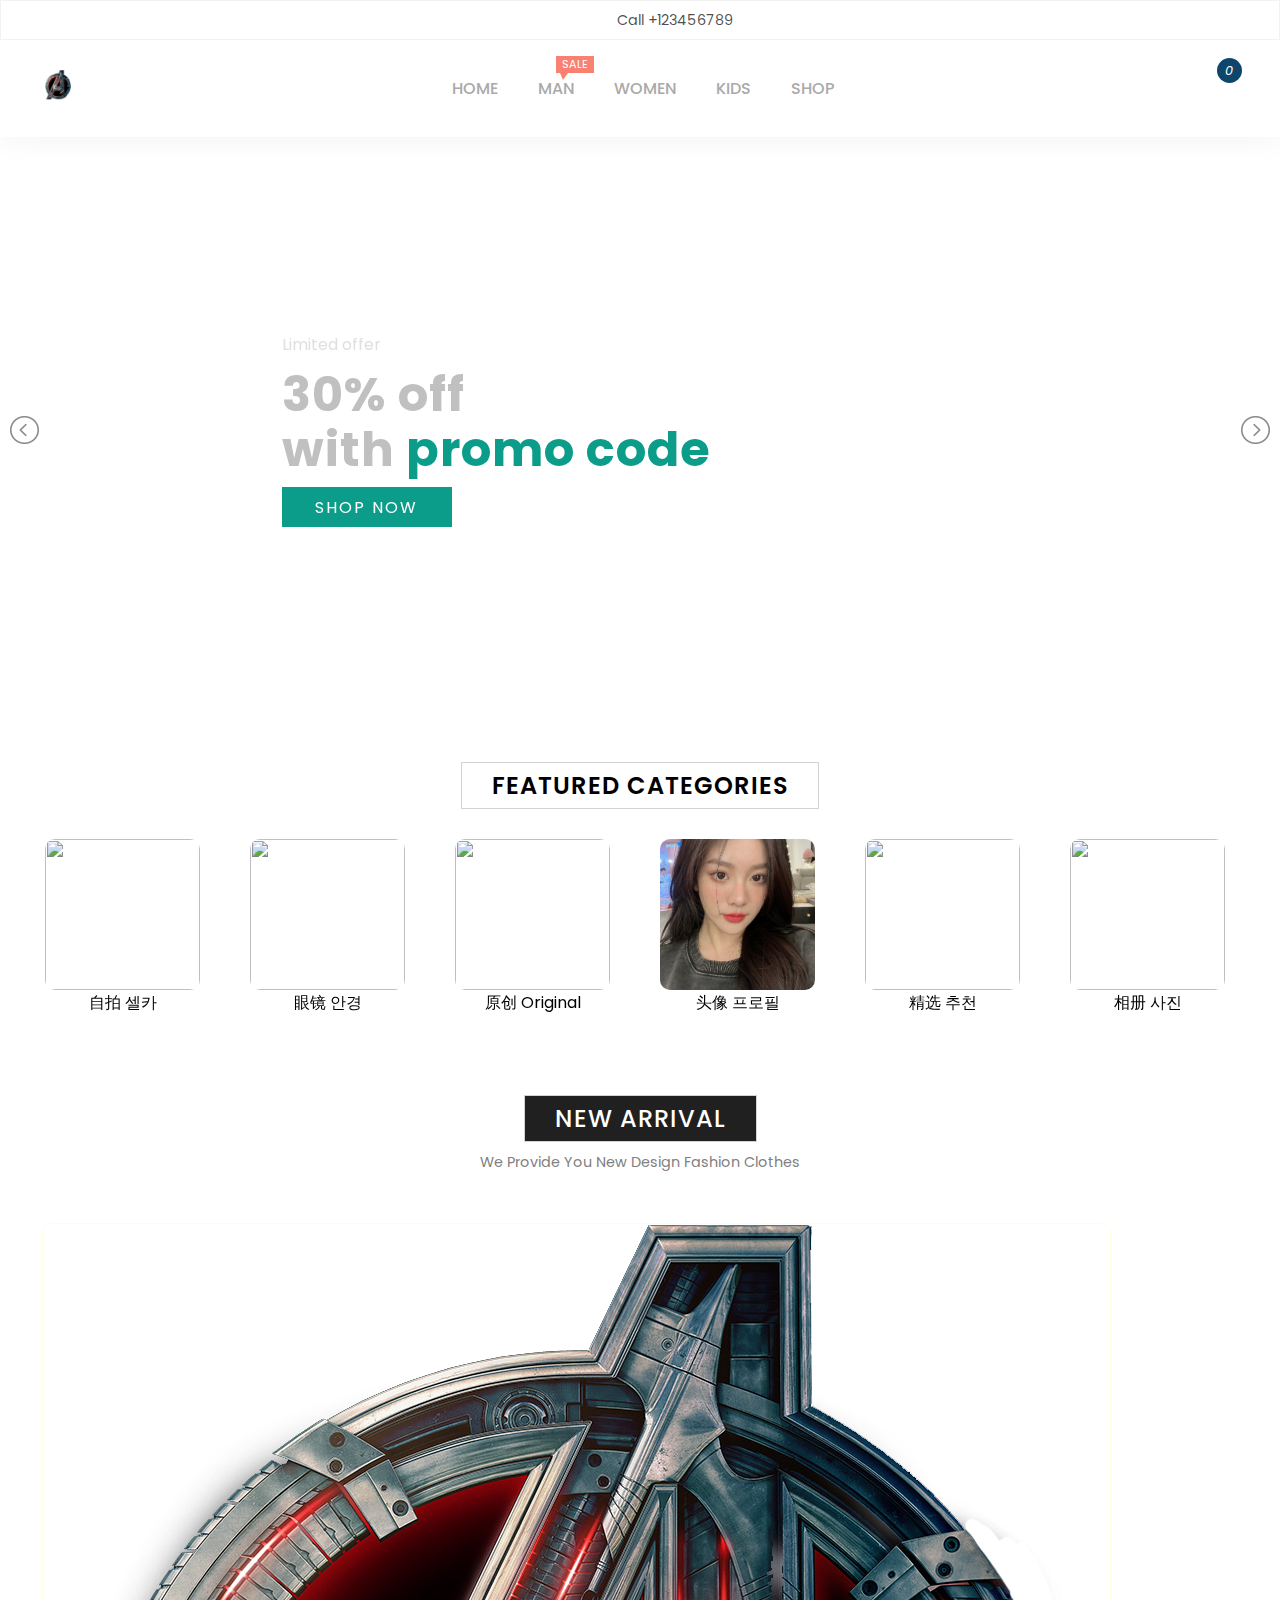
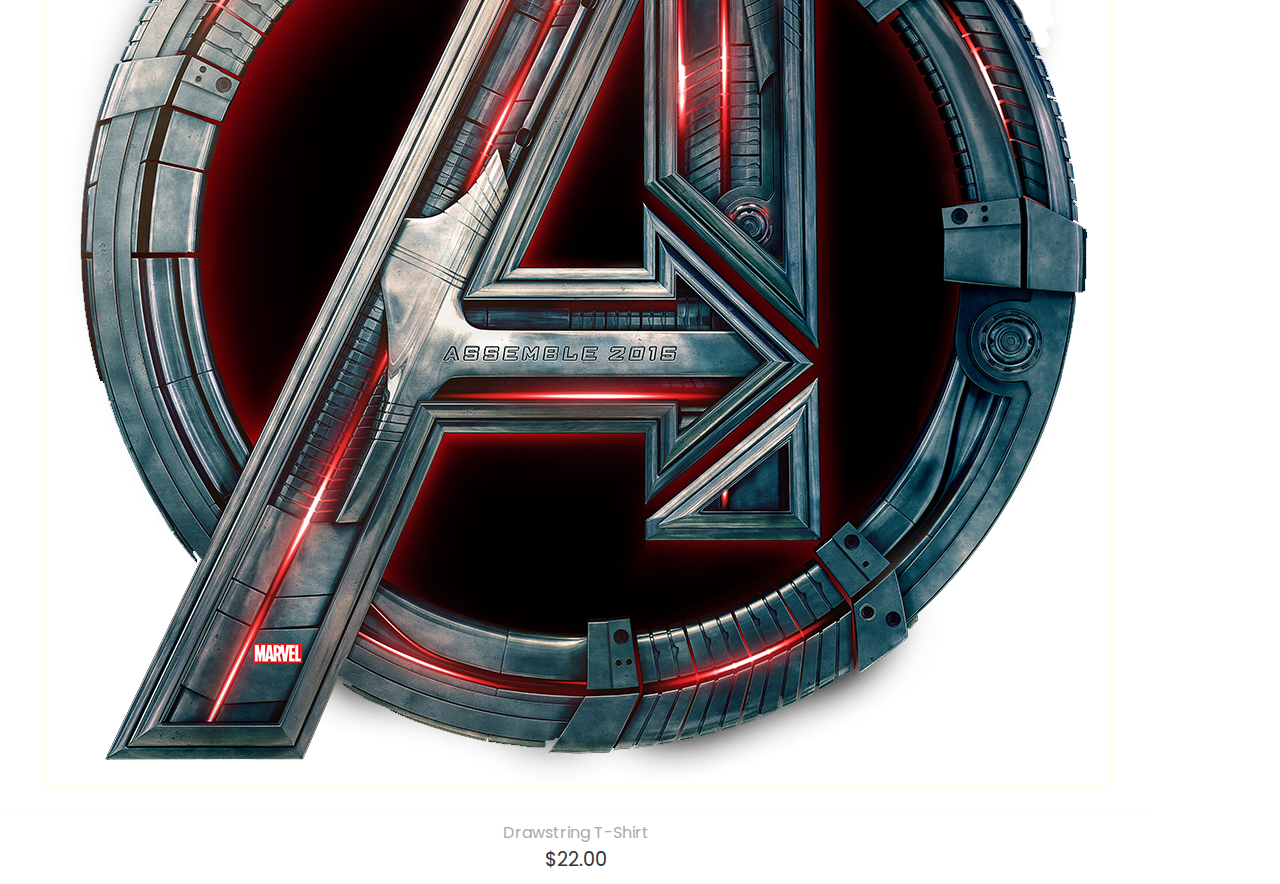
==== index.html @ 88d957ee "이름변경" ====
<!DOCTYPE html>
<html lang="en">

<head>
    <meta charset="UTF-8">
    <meta http-equiv="X-UA-Compatible" content="IE=edge">
    <meta name="viewport" content="width=device-width, initial-scale=1.0">
    <script type="text/javascript" src="https://code.jquery.com/jquery-3.5.1.js"></script>

    <title>Shopping Website</title>
    <!-- stylesheet -->
    <!-- <link rel="stylesheet" type="type/css" href="style2.css"> -->
    <link rel="stylesheet" href="style.css">
    <!-- light-slider-css -->
    <link rel="stylesheet" href="lightslider.css">
    <!-- jQuery -->
    <script src="Jquery.js"></script>
    <!-- light-slider-css -->
    <script src="lightslider.js"></script>
    <!-- fav-icon -->
    <link rel="shortcut icon" href="images/witch.png" />
    <!-- using-Font-Awesome-For_Icons -->
    <script src="https://kit.fontawesome.com/62cf104d13.js" crossorigin="anonymous"></script>
</head>


<body>
    <!-- navigation -->
    <nav>
        <!-- social-link-and-phone-number -->
        <div class="social-call">
            <!-- social-link -->
            <div class="social">
                <a href="#"><i class="fab fa-facebook-f"></i></a>
                <a href="#"><i class="fab fa-twitter"></i></a>
                <a href="#"><i class="fab fa-youtube"></i></a>
                <a href="#"><i class="fab fa-instagram"></i></a>
            </div>
            <!-- phone-number -->
            <div class="phone">
                <span>Call +123456789</span>
            </div>
        </div>
        <!-- menu-bar-------------------------------- -->
        <div class="navigation">
            <!-- logo -->
            <a href="#" class="logo">
                <img src="images/logo.png">
            </a>
            <!-- menu -->
            <ul class="menu">
                <li><a href="#">Home</a></li>

                <li><a href="#">Man</a>
                    <!-- sale-lable -->
                    <span class="sale-label">Sale</span>
                </li>

                <li><a href="#">Women</a></li>
                <li><a href="#">Kids</a></li>
                <li><a href="#">Shop</a></li>
            </ul>
            <!-- right-menu -->
            <div class="right-menu">
                <!-- search -->
                <a href="#" class="search">
                    <i class="fas fa-search"></i>
                </a>
                <!-- user -->
                <a href="#" class="user">
                    <i class="fas fa-user"></i>
                </a>

                <!-- cart-icon -->
                <a href="#">
                    <i class="fas fa-shopping-cart">
                        <!-- number-of-product-in-cart -->
                        <span class="num-cart-product">0</span>
                    </i>
                </a>

            </div>

        </div>
    </nav>
    <!-- search-bar------------------------- -->
    <div class="search-bar">
        <!-- search-input----- -->
        <div class="search-input">
            <input type="text" placeholder="Search for Product">
            <!-- cancel-btn -->
            <a href="#" class="search-cancel">
                <i class="fas fa-times"></i>
            </a>
        </div>
    </div>

    <!-- login-and-sign-up-form------------------- -->
    <div class="form">
        <!-- login-------------- -->
        <div class="login-form">
            <!-- cancel-btn -->
            <a href="#" class="form-cancel">
                <i class="fas fa-times"></i>
            </a>
            <!-- heading -->
            <strong>Log In</strong>
            <!-- inputs -->
            <form>
                <input type="email" placeholder="Example@gmail.com" name="email" required>
                <input type="password" placeholder="Password" name="password" required>
                <!-- submit-btn -->
                <input type="submit" value="Log In">
            </form>
            <!-- forget-and-sign-up-btn -->
            <div class="form-btns">
                <a href="#" class="forget">Forget Your Password?</a>
                <a href="#" class="sign-up-btn">Create Account</a>
            </div>
        </div>

        <!-- sign-up------------- -->
        <div class="sign-up-form">
            <!-- cancel-btn -->
            <a href="#" class="form-cancel">
                <i class="fas fa-times"></i>
            </a>

            <!-- heading -->
            <strong>Sign Up</strong>
            <!-- inputs -->
            <form>
                <input type="text" placeholder="Full Name" name="fullname">
                <input type="email" placeholder="Example@gmail.com" name="email">
                <input type="password" placeholder="Password" name="password">
                <!-- submit-btn -->
                <input type="submit" value="Sign up">
            </form>
            <!-- forget-and-sign-up-btn -->
            <div class="form-btns">
                <a href="#" class="already-account">Already Have Account?</a>
            </div>
        </div>
    </div>

    <!-- Full-slider---------------------------------- -->

    <ul id="adaptive" class="cs-hidden">
        <!-- box-1 -->
        <li class="item-a">
            <!-- box------------------ -->
            <div class="full-slider-box f-slide-1">
                <!-- slider-text-countainer -->
                <div class="slider-text-countainer">
                    <div class="f-slide-text">
                        <span>Limited offer</span>
                        <strong>30% off <br>with <font> promo code</font></strong>
                        <!-- <strong>이미지 크기조정 중</strong> -->
                        <a href="#" class="f-slider-btn">Shop Now</a>
                    </div>
                </div>
            </div>
        </li>

        <!-- box-2 -->
        <li class="item-a">
            <!-- box------------------ -->
            <div class="full-slider-box f-slide-2">
                <!-- slider-text-countainer -->
                <div class="slider-text-countainer">
                    <div class="f-slide-text">
                        <span>Limited offer</span>
                        <strong>30% off <br>with <font> promo code</font></strong>
                        <!-- <strong>이미지 크기조정 중</strong> -->
                        <a href="#" class="f-slider-btn">Shop Now</a>
                    </div>
                </div>
            </div>
        </li>

        <!-- box-3 -->
        <li class="item-a">
            <!-- box------------------ -->
            <div class="full-slider-box f-slide-3">
                <!-- slider-text-countainer -->
                <div class="slider-text-countainer">
                    <div class="f-slide-text">
                        <span>Limited offer</span>
                        <strong>30% off <br>with <font> promo code</font></strong>
                        <!-- <strong>이미지 크기조정 중</strong> -->
                        <a href="#" class="f-slider-btn">Shop Now</a>
                    </div>
                </div>
            </div>
        </li>

    </ul>

    <!-- Featured-Categories << 추천 카테고리 >>------------------------ -->
    <div class="feature-heading">
        <h2>Featured Categories</h2>
    </div>

    <ul id="autoWidth" class="cs-hidden">
        <!-- 1------------------ -->
        <li class="item-a">
            <!-- feature-box -->
            <div class="feature-box">
                <a href="#">
                    <img src="images/card01.png">
                </a>
            </div>
            <!-- text---------------- -->
            <span>自拍 셀카</span>
        </li>
        <!-- 2------------------ -->
        <li class="item-a">
            <!-- feature-box -->
            <div class="feature-box">
                <a href="#">
                    <img src="images/card02.png">
                </a>
            </div>
            <!-- text---------------- -->
            <span>眼镜 안경</span>
        </li>
        <!-- 1------------------ -->
        <li class="item-a">
            <!-- feature-box -->
            <div class="feature-box">
                <a href="#">
                    <img src="images/card03.png">
                </a>
            </div>
            <!-- text---------------- -->
            <span>原创 Original</span>
        </li>
        <!-- 1------------------ -->
        <li class="item-a">
            <!-- feature-box -->
            <div class="feature-box">
                <a href="#">
                    <img src="images/card04.png">
                </a>
            </div>
            <!-- text---------------- -->
            <span>头像 프로필</span>
        </li>
        <!-- 1------------------ -->
        <li class="item-a">
            <!-- feature-box -->
            <div class="feature-box">
                <a href="#">
                    <img src="./images/card05.png">
                </a>
            </div>
            <!-- text---------------- -->
            <span>精选 추천</span>
        </li>
        <!-- 1------------------ -->
        <li class="item-a">
            <!-- feature-box -->
            <div class="feature-box">
                <a href="#">
                    <img src="images/card06.png">
                </a>
            </div>
            <!-- text---------------- -->
            <span>相册 사진</span>
        </li>
    </ul>

    <!-- new-arrival--------------- -->
    <section class="new-arrival">
        <!-- heading -->
        <div class="arrival-heading">
            <strong>New Arrival</strong>
            <p>We Provide You New Design Fashion Clothes</p>
        </div>
        <!-- product-container -->
        <div class="product-container">
            <!-- product-box -->
            <div class="product-box">
                <img src="./images/logo.png">
            </div>
            <!-- details -->
            <div class="product-details">
                <a href="#" class="p-name">Drawstring T-Shirt</a>
                <span class="p-price">$22.00</span>
            </div>
        </div>

 
    </section>






    <!-- script -->
    <script type="text/javascript">
        /* For Search bar------------------------ */
        $(document).on('click', '.search', function () {
            $('.search-bar').addClass('search-bar-active')
        });
        $(document).on('click', '.search-cancel', function () {
            $('.search-bar').removeClass('search-bar-active')
        });

        /* login-sign-up-form */
        $(document).on('click', '.user,.already-account', function () {
            $('.form').addClass('login-active').removeClass('sign-up-active')
        });

        $(document).on('click', '.sign-up-btn', function () {
            $('.form').addClass('sign-up-active').removeClass('login-active')
        });

        $(document).on('click', '.form-cancel', function () {
            $('.form').removeClass('login-active').removeClass('sign-up-active')
        });

        /* full-slider-script */
        $(document).ready(function () {
            $('#adaptive').lightSlider({
                adaptiveHeight: true,
                auto: true,
                item: 1,
                slideMargin: 0,
                loop: true
            });
        });

        /* ----Feature-slider------- */
        $(document).ready(function () {
            $('#autoWidth').lightSlider({
                autoWidth: true,
                loop: true,
                onSliderLoad: function () {
                    $('#autoWidth').removeClass('cS-hidden');
                }
            });
        });


    </script>

</body>

</html>
---- style2.css ----
@import url('https://fonts.googleapis.com/css2?family=Poppins:ital,wght@0,100;0,200;0,300;0,400;0,500;0,600;0,700;0,800;0,900;1,100;1,200;1,300;1,400;1,500;1,600;1,700;1,800;1,900&display=swap');
body{
    margin: 0px;
    padding: 0px;
    font-family: poppins;
    background-color: white;
}

*{
    box-sizing: border-box;

}
ul{
    list-style: none;
}
a{
    text-decoration: none;
}
nav{
    width: 100%;
    box-shadow: 2px 2px 30px rgba(0, 0, 0, 0.05);
    z-index: 100;
}
.social-call{
    height: 40px;
    border: 1px solid rgba(0, 0, 0, 0.05);
    display: flex;
    justify-content: center;
    text-align: center;
    align-items: center;
}
.social a{
    margin: 0px 5px;
    color: rgba(0, 0, 0, 0.7);
    font-size: 0.9rem;
}
.phone{
    color: rgba(0, 0, 0, 0.7);
    margin-left: 30px;
    font-size: 0.9rem;
}
.social a:hover{
    color: aquamarine;
    transition: all ease 0.3s;
}
.navigation{
    display: flex;
    justify-content: space-between;
    align-items: center;
    padding: 0px 45px;
}
.logo img{
    height: 30px;
}
.menu{
    display: flex;
}
.menu li{
    position: relative;
    margin: 20px;
    display: flex;
    text-transform: uppercase;
    font-weight: 500;
}
.menu li a{
    color: darkgray;
}
.right-menu a{
    margin: 0px 10px;
    font-size: 1.2rem;
    color: rgba(0, 0, 0, 0.7);
}
.menu a:hover
.right-menu a:hover,
.search-cancel:hover,
.form-cancel:hover{
    color: aquamarine;
    transition: all ease 0.3s;              

}
.sale-label{
    width: 38px;
    height: 17px;
    background-color: salmon;
    color: white;
    font-weight: 400;
    display: flex;
    justify-content: center;
    align-items: center;
    font-size: 0.7rem;
    text-transform: uppercase;
    position: absolute;
    top: -20px;
    right: -20px;
}
.sale-label:after{
    content: '';
    width: 0px;
    height: 0px;
    border-bottom: 5px solid transparent;
    border-left: 3px solid transparent;
    border-top: 7px solid salmon;
    border-right: 5px solid transparent;
    position: absolute;
    left: 10%;
    top: 100%;
}
.fa-shopping-cart{
    position: relative;
}
.num-cart-product{
    position: absolute;
    top: -17px;
    right: -17px;
    width: 25px;
    height: 25px;
    font-size: 0.8rem;
    border-radius: 100%;
    background-color: rgb(14, 70, 107);
    color: white;
    display: flex;
    justify-content: center;
    align-items: center;
    font-weight: 400;
}
.search-bar{
    width: 100%;
    height: 300px;
    background-color: white;
    position: fixed;
    left: 0px;
    bottom: 0px;
    display: flex;
    justify-content: center;
    box-shadow: 2px -5px 30px rgba(0, 0, 0, 0.1);
    z-index: 101;
    animation: search 0.3s;
}
.search-input{
    width: 90%;
    border-bottom: 2px solid rgb(95, 95, 95);
    display: flex;
    justify-content: center;
    align-items: center;
    height: 100px;
    margin-top: 20px;
}
.search-bar input{
    width: 100%;
    padding: 30px;
    border: none;
    outline: none;
    font-size: 2rem;
    margin: 20px;
    padding: 0px 20px;
}
.search-cancel{
    color: darkgray;
    font-size: 2rem;
    padding-right: 40px;
}
.search-bar{
    display: none;
}
.search-bar-active{
    display: flex;
}
@keyframes search{
    0%{
        bottom: -300px;
    }
    100%{
        bottom: 0px;
    }
}
.form{
    width: 100%;
    height: 100%;
    position: fixed;
    top: 0px;
    left: 0px;
    background-color: rgba(0, 0, 0, 0.2);
    display: flex;
    justify-content: center;
    align-items: center;
    flex-direction: column;
    z-index: 102;
}
.login-form,
.sign-up-form{
    width: 420px;
    padding: 20px 10px;
    background-color: white;
    box-shadow: 2px 2px 30px rgba(0, 0, 0, 0.1);
    display: flex;
    justify-content: center;
    align-items: center;
    flex-direction: column;
    border-radius: 5px;
    position: relative;

}
.login-form form,
.sign-up-form form{
    display: flex;
    justify-content: center;
    align-items: center;
    flex-direction: column;
    width: 100%;
}
.login-form strong,
.sign-up-form strong{
    color: rgb(26, 26, 26);
    font-size: 2rem;
    margin: 2px 7px 7px 7px;
    text-transform: uppercase;
    letter-spacing: 0.5px;
    font-weight: 500;
}
.login-form input,
.sign-up-form input{
    width: 90%;
    height: 45px;
    margin: 6px 0px;
    padding: 0px 10px;
    border:  1px solid rgba(0, 0, 0, 0.1);
    outline:  none;
    border-radius: 7px;
}
.login-form input::placeholder,
.login-form input::placeholder{
    color: rgba(0, 0, 0, 0.5);
}
.login-form input[type="submit"],
.sign-up-form input[type="submit"]{
    background-color: #0b9d8a;
    color: white;
    border: none;
    outline: none;
    text-transform: uppercase;
    margin-top: 10px;
    border-radius: 3px;
    box-shadow: 2px 2px 30px rgba(0, 0, 0, 0.1);
}
.form-btns{
    width: 90%;
    display: flex;
    justify-content: space-between;
    align-items: center;
    margin-top: 10px;
}
.form-btns a{
    color: gray;
    font-size: 0.9rem;
}
.sign-up-btn{
    border-bottom: 1px solid gray;
    line-height: 16px;
}
.form-cancel{
    position: absolute;
    right: 20px;
    top: 10px;
    color: gray;
}
.login-form,
.sign-up-form,
.form{
    display: none;
}
.login-active,
.login-active .login-form{
    display: flex;
    animation: fade 0.3s;
}

.sign-up-active,
.sign-up-active .sign-up-form{
    display: flex;
    animation: fade 0.3s;

}

@keyframes fade {
    0%{
        opacity: 0;
    }
    100%{
        opacity: 1;
    }
}

.full-slider-box{
    width: 70%;
    height: 65vh;
    display: flex;
    justify-content: center;
    align-items: center;
    background-size: contain;
    background-repeat: no-repeat;
    background-position: center;

}
.f-slide-1{
    background-image: url(./images/slide01.png);
}
.f-slide-2{
    background-image: url(./images/slide02.png);
}
.f-slide-3{
    background-image: url(./images/slide03.png);
}
.slider-text-countainer{
    width: 80%;
    height: 90%;
    display: flex;
    align-items: center;
}    
.f-slide-text{
    color: #dfdfdf;
    display: flex;
    flex-direction: column;
    margin-right: auto;
}
.f-slide-text strong{
    color: #c0c0c0;
    font-size: 3rem;
    line-height: 55px;
    margin-top: 10px;
    letter-spacing: 1px;
}
.f-slider-text span{
    text-transform: uppercase;
    letter-spacing: 6px;
    font-weight: 500;
    color: #666666;
    font-size: 1.2rem;
}
.f-slider-btn{
    width: 170px;
    height: 40px;
    display: flex;
    justify-content: center;
    align-items: center;
    color: white;
    background-color: #0b9d8a;
    text-transform: uppercase;
    letter-spacing: 2px;
    margin-top: 10px;
}
.f-slide-text strong font{
    color: #0b9d8a;
}
.feature-heading{
    display: flex;
    justify-content: center;
    align-items: center;
}
.feature-heading h2,
.arrival-heading strong{
    font-size: 1.5rem;
    color: black;
    letter-spacing: 1px;
    text-transform: uppercase;
    font-weight: 600;
    margin-top: 40px;
    padding: 5px 30px;
    border: 1px solid lightgrey;
}
.feature-box{
    width: 155px;
    height: 155px;
    margin: 0px 20px;
    border-radius: 10px;
    overflow: hidden;
}
.feature-box a img{
    width: 100%;
    height: 100%;
    object-fit: cover;
    object-position: center;
}
.item span{
    font-size: 1rem;
    font-weight: 600;
    margin: 5px;
    color: #666666;
}
.item-a{
    display: flex;
    justify-content: center;
    align-items: center;
    flex-direction: column;

}
#autoWidth{
    display: flex;
    justify-content: center m !important;
    margin: 10px auto 40px auto;
}
.arrival-heading{
    display: flex;
    justify-content: center;
    align-items: center;
    flex-direction: column;
}
.arrival-heading strong{
    color: white;
    background-color: #202020;
    font-weight: 500;
}
.arrival-heading p{
    color: gray;
    margin: 10px;
    font-size: 0.9rem;
}
.product-container{
    width: 90%;
    display: flex;
    justify-content: center;
    align-items: center;
    flex-wrap: wrap;
    margin-top: 20px;
}
.product-box{
    display: flex;
    flex-grow: 0.5;
    flex-direction: column;
    align-items: center;
    border: 1px solid lightyellow;
    border-radius: 10px;
    margin: 20px;
}
.product-img{
    width: 200px;
    height: 210px;
    margin: 20px;
    cursor: pointer;
}
.product-img img{
    width: 100%;
    height: 100%;
    object-fit: contain;
    object-position: center;
}
.product-details{
    display: flex;
    flex-direction: column;
    align-items: center;
    width: 100%;
    padding: 10px 20px;
    border-top: 1px solid lightyellow;
}
.p-name{
    color: darkgray;
}
.p-price{
    color: #333333;
    font-size: 1.2rem;
    font-weight: 400;
}
.product-box:hover{
    box-shadow: 2px 2px 30px rgba(0, 0, 0, 0.1);
}
---- style.css ----
@import url('https://fonts.googleapis.com/css2?family=Poppins:ital,wght@0,100;0,200;0,300;0,400;0,500;0,600;0,700;0,800;0,900;1,100;1,200;1,300;1,400;1,500;1,600;1,700;1,800;1,900&display=swap');
body{
    margin: 0px;
    padding: 0px;
    font-family: poppins;
    background-color: white;
}

*{
    box-sizing: border-box;

}
ul{
    list-style: none;
}
a{
    text-decoration: none;
}
nav{
    width: 100%;
    box-shadow: 2px 2px 30px rgba(0, 0, 0, 0.05);
    z-index: 100;
}
.social-call{
    height: 40px;
    border: 1px solid rgba(0, 0, 0, 0.05);
    display: flex;
    justify-content: center;
    text-align: center;
    align-items: center;
}
.social a{
    margin: 0px 5px;
    color: rgba(0, 0, 0, 0.7);
    font-size: 0.9rem;
}
.phone{
    color: rgba(0, 0, 0, 0.7);
    margin-left: 30px;
    font-size: 0.9rem;
}
.social a:hover{
    color: aquamarine;
    transition: all ease 0.3s;
}
.navigation{
    display: flex;
    justify-content: space-between;
    align-items: center;
    padding: 0px 45px;
}
.logo img{
    height: 30px;
}
.menu{
    display: flex;
}
.menu li{
    position: relative;
    margin: 20px;
    display: flex;
    text-transform: uppercase;
    font-weight: 500;
}
.menu li a{
    color: darkgray;
}
.right-menu a{
    margin: 0px 10px;
    font-size: 1.2rem;
    color: rgba(0, 0, 0, 0.7);
}
.menu a:hover
.right-menu a:hover,
.search-cancel:hover,
.form-cancel:hover{
    color: aquamarine;
    transition: all ease 0.3s;              

}
.sale-label{
    width: 38px;
    height: 17px;
    background-color: salmon;
    color: white;
    font-weight: 400;
    display: flex;
    justify-content: center;
    align-items: center;
    font-size: 0.7rem;
    text-transform: uppercase;
    position: absolute;
    top: -20px;
    right: -20px;
}
.sale-label:after{
    content: '';
    width: 0px;
    height: 0px;
    border-bottom: 5px solid transparent;
    border-left: 3px solid transparent;
    border-top: 7px solid salmon;
    border-right: 5px solid transparent;
    position: absolute;
    left: 10%;
    top: 100%;
}
.fa-shopping-cart{
    position: relative;
}
.num-cart-product{
    position: absolute;
    top: -17px;
    right: -17px;
    width: 25px;
    height: 25px;
    font-size: 0.8rem;
    border-radius: 100%;
    background-color: rgb(14, 70, 107);
    color: white;
    display: flex;
    justify-content: center;
    align-items: center;
    font-weight: 400;
}
.search-bar{
    width: 100%;
    height: 300px;
    background-color: white;
    position: fixed;
    left: 0px;
    bottom: 0px;
    display: flex;
    justify-content: center;
    box-shadow: 2px -5px 30px rgba(0, 0, 0, 0.1);
    z-index: 101;
    animation: search 0.3s;
}
.search-input{
    width: 90%;
    border-bottom: 2px solid rgb(95, 95, 95);
    display: flex;
    justify-content: center;
    align-items: center;
    height: 100px;
    margin-top: 20px;
}
.search-bar input{
    width: 100%;
    padding: 30px;
    border: none;
    outline: none;
    font-size: 2rem;
    margin: 20px;
    padding: 0px 20px;
}
.search-cancel{
    color: darkgray;
    font-size: 2rem;
    padding-right: 40px;
}
.search-bar{
    display: none;
}
.search-bar-active{
    display: flex;
}
@keyframes search{
    0%{
        bottom: -300px;
    }
    100%{
        bottom: 0px;
    }
}
.form{
    width: 100%;
    height: 100%;
    position: fixed;
    top: 0px;
    left: 0px;
    background-color: rgba(0, 0, 0, 0.2);
    display: flex;
    justify-content: center;
    align-items: center;
    flex-direction: column;
    z-index: 102;
}
.login-form,
.sign-up-form{
    width: 420px;
    padding: 20px 10px;
    background-color: white;
    box-shadow: 2px 2px 30px rgba(0, 0, 0, 0.1);
    display: flex;
    justify-content: center;
    align-items: center;
    flex-direction: column;
    border-radius: 5px;
    position: relative;

}
.login-form form,
.sign-up-form form{
    display: flex;
    justify-content: center;
    align-items: center;
    flex-direction: column;
    width: 100%;
}
.login-form strong,
.sign-up-form strong{
    color: rgb(26, 26, 26);
    font-size: 2rem;
    margin: 2px 7px 7px 7px;
    text-transform: uppercase;
    letter-spacing: 0.5px;
    font-weight: 500;
}
.login-form input,
.sign-up-form input{
    width: 90%;
    height: 45px;
    margin: 6px 0px;
    padding: 0px 10px;
    border:  1px solid rgba(0, 0, 0, 0.1);
    outline:  none;
    border-radius: 7px;
}
.login-form input::placeholder,
.login-form input::placeholder{
    color: rgba(0, 0, 0, 0.5);
}
.login-form input[type="submit"],
.sign-up-form input[type="submit"]{
    background-color: #0b9d8a;
    color: white;
    border: none;
    outline: none;
    text-transform: uppercase;
    margin-top: 10px;
    border-radius: 3px;
    box-shadow: 2px 2px 30px rgba(0, 0, 0, 0.1);
}
.form-btns{
    width: 90%;
    display: flex;
    justify-content: space-between;
    align-items: center;
    margin-top: 10px;
}
.form-btns a{
    color: gray;
    font-size: 0.9rem;
}
.sign-up-btn{
    border-bottom: 1px solid gray;
    line-height: 16px;
}
.form-cancel{
    position: absolute;
    right: 20px;
    top: 10px;
    color: gray;
}
.login-form,
.sign-up-form,
.form{
    display: none;
}
.login-active,
.login-active .login-form{
    display: flex;
    animation: fade 0.3s;
}

.sign-up-active,
.sign-up-active .sign-up-form{
    display: flex;
    animation: fade 0.3s;

}

@keyframes fade {
    0%{
        opacity: 0;
    }
    100%{
        opacity: 1;
    }
}

.full-slider-box{
    width: 70%;
    height: 65vh;
    display: flex;
    justify-content: center;
    align-items: center;
    background-size: contain;
    background-repeat: no-repeat;
    background-position: center;

}
.f-slide-1{
    background-image: url(./images/slide01.png);
}
.f-slide-2{
    background-image: url(./images/slide02.png);
}
.f-slide-3{
    background-image: url(./images/slide03.png);
}
.slider-text-countainer{
    width: 80%;
    height: 90%;
    display: flex;
    align-items: center;
}    
.f-slide-text{
    color: #dfdfdf;
    display: flex;
    flex-direction: column;
    margin-right: auto;
}
.f-slide-text strong{
    color: #c0c0c0;
    font-size: 3rem;
    line-height: 55px;
    margin-top: 10px;
    letter-spacing: 1px;
}
.f-slider-text span{
    text-transform: uppercase;
    letter-spacing: 6px;
    font-weight: 500;
    color: #666666;
    font-size: 1.2rem;
}
.f-slider-btn{
    width: 170px;
    height: 40px;
    display: flex;
    justify-content: center;
    align-items: center;
    color: white;
    background-color: #0b9d8a;
    text-transform: uppercase;
    letter-spacing: 2px;
    margin-top: 10px;
}
.f-slide-text strong font{
    color: #0b9d8a;
}
.feature-heading{
    display: flex;
    justify-content: center;
    align-items: center;
}
.feature-heading h2,
.arrival-heading strong{
    font-size: 1.5rem;
    color: black;
    letter-spacing: 1px;
    text-transform: uppercase;
    font-weight: 600;
    margin-top: 40px;
    padding: 5px 30px;
    border: 1px solid lightgrey;
}
.feature-box{
    width: 155px;
    height: 155px;
    margin: 0px 20px;
    border-radius: 10px;
    overflow: hidden;
}
.feature-box a img{
    width: 100%;
    height: 100%;
    object-fit: cover;
    object-position: center;
}
.item span{
    font-size: 1rem;
    font-weight: 600;
    margin: 5px;
    color: #666666;
}
.item-a{
    display: flex;
    justify-content: center;
    align-items: center;
    flex-direction: column;

}
#autoWidth{
    display: flex;
    justify-content: center m !important;
    margin: 10px auto 40px auto;
}
.arrival-heading{
    display: flex;
    justify-content: center;
    align-items: center;
    flex-direction: column;
}
.arrival-heading strong{
    color: white;
    background-color: #202020;
    font-weight: 500;
}
.arrival-heading p{
    color: gray;
    margin: 10px;
    font-size: 0.9rem;
}
.product-container{
    width: 90%;
    display: flex;
    justify-content: center;
    align-items: center;
    flex-wrap: wrap;
    margin-top: 20px;
}
.product-box{
    display: flex;
    flex-grow: 0.5;
    flex-direction: column;
    align-items: center;
    border: 1px solid lightyellow;
    border-radius: 10px;
    margin: 20px;
}
.product-img{
    width: 200px;
    height: 210px;
    margin: 20px;
    cursor: pointer;
}
.product-img img{
    width: 100%;
    height: 100%;
    object-fit: contain;
    object-position: center;
}
.product-details{
    display: flex;
    flex-direction: column;
    align-items: center;
    width: 100%;
    padding: 10px 20px;
    border-top: 1px solid lightyellow;
}
.p-name{
    color: darkgray;
}
.p-price{
    color: #333333;
    font-size: 1.2rem;
    font-weight: 400;
}
.product-box:hover{
    box-shadow: 2px 2px 30px rgba(0, 0, 0, 0.1);
}
---- lightslider.css ----
/*! lightslider - v1.1.3 - 2015-04-14
* https://github.com/sachinchoolur/lightslider
* Copyright (c) 2015 Sachin N; Licensed MIT */
/** /!!! core css Should not edit !!!/**/ 

.lSSlideOuter {
    overflow: hidden;
    -webkit-touch-callout: none;
    -webkit-user-select: none;
    -khtml-user-select: none;
    -moz-user-select: none;
    -ms-user-select: none;
    user-select: none
}
.lightSlider:before, .lightSlider:after {
    content: " ";
    display: table;
}
.lightSlider {
    overflow: hidden;
    margin: 0;
}
.lSSlideWrapper {
    max-width: 100%;
    overflow: hidden;
    position: relative;
}
.lSSlideWrapper > .lightSlider:after {
    clear: both;
}
.lSSlideWrapper .lSSlide {
    -webkit-transform: translate(0px, 0px);
    -ms-transform: translate(0px, 0px);
    transform: translate(0px, 0px);
    -webkit-transition: all 1s;
    -webkit-transition-property: -webkit-transform,height;
    -moz-transition-property: -moz-transform,height;
    transition-property: transform,height;
    -webkit-transition-duration: inherit !important;
    transition-duration: inherit !important;
    -webkit-transition-timing-function: inherit !important;
    transition-timing-function: inherit !important;
}
.lSSlideWrapper .lSFade {
    position: relative;
}
.lSSlideWrapper .lSFade > * {
    position: absolute !important;
    top: 0;
    left: 0;
    z-index: 9;
    margin-right: 0;
    width: 100%;
}
.lSSlideWrapper.usingCss .lSFade > * {
    opacity: 0;
    -webkit-transition-delay: 0s;
    transition-delay: 0s;
    -webkit-transition-duration: inherit !important;
    transition-duration: inherit !important;
    -webkit-transition-property: opacity;
    transition-property: opacity;
    -webkit-transition-timing-function: inherit !important;
    transition-timing-function: inherit !important;
}
.lSSlideWrapper .lSFade > *.active {
    z-index: 10;
}
.lSSlideWrapper.usingCss .lSFade > *.active {
    opacity: 1;
}
/** /!!! End of core css Should not edit !!!/**/

/* Pager */
.lSSlideOuter .lSPager.lSpg {
    margin: 10px 0 0;
    padding: 0;
    text-align: center;
    display: none;
}
.lSSlideOuter .lSPager.lSpg > li {
    cursor: pointer;
    display: inline-block;
    padding: 0 5px;
}
.lSSlideOuter .lSPager.lSpg > li a {
    background-color: #222222;
    border-radius: 30px;
    display: inline-block;
    height: 8px;
    overflow: hidden;
    text-indent: -999em;
    width: 8px;
    position: relative;
    z-index: 99;
    -webkit-transition: all 0.5s linear 0s;
    transition: all 0.5s linear 0s;
}
.lSSlideOuter .lSPager.lSpg > li:hover a, .lSSlideOuter .lSPager.lSpg > li.active a {
    background-color: #428bca;
}
.lSSlideOuter .media {
    opacity: 0.8;
}
.lSSlideOuter .media.active {
    opacity: 1;
}
/* End of pager */

/** Gallery */
.lSSlideOuter .lSPager.lSGallery {
    list-style: none outside none;
    padding-left: 0;
    margin: 0;
    overflow: hidden;
    transform: translate3d(0px, 0px, 0px);
    -moz-transform: translate3d(0px, 0px, 0px);
    -ms-transform: translate3d(0px, 0px, 0px);
    -webkit-transform: translate3d(0px, 0px, 0px);
    -o-transform: translate3d(0px, 0px, 0px);
    -webkit-transition-property: -webkit-transform;
    -moz-transition-property: -moz-transform;
    -webkit-touch-callout: none;
    -webkit-user-select: none;
    -khtml-user-select: none;
    -moz-user-select: none;
    -ms-user-select: none;
    user-select: none;
}
.lSSlideOuter .lSPager.lSGallery li {
    overflow: hidden;
    -webkit-transition: border-radius 0.12s linear 0s 0.35s linear 0s;
    transition: border-radius 0.12s linear 0s 0.35s linear 0s;
}
.lSSlideOuter .lSPager.lSGallery li.active, .lSSlideOuter .lSPager.lSGallery li:hover {
    border-radius: 5px;
}
.lSSlideOuter .lSPager.lSGallery img {
    display: block;
    height: auto;
    max-width: 100%;
}
.lSSlideOuter .lSPager.lSGallery:before, .lSSlideOuter .lSPager.lSGallery:after {
    content: " ";
    display: table;
}
.lSSlideOuter .lSPager.lSGallery:after {
    clear: both;
}
/* End of Gallery*/

/* slider actions */
.lSAction > a {
    width: 32px;
    display: block;
    top: 50%;
    height: 32px;
    background-image: url('./images/img/controls.png');
    cursor: pointer;
    position: absolute;
    z-index: 99;
    margin-top: -16px;
    opacity: 0.5;
    -webkit-transition: opacity 0.35s linear 0s;
    transition: opacity 0.35s linear 0s;
}
.lSAction > a:hover {
    opacity: 1;
}
.lSAction > .lSPrev {
    background-position: 0 0;
    left: 10px;
}
.lSAction > .lSNext {
    background-position: -32px 0;
    right: 10px;
}
.lSAction > a.disabled {
    pointer-events: none;
}
.cS-hidden {
    height: 1px;
    opacity: 0;
    filter: alpha(opacity=0);
    overflow: hidden;
}


/* vertical */
.lSSlideOuter.vertical {
    position: relative;
}
.lSSlideOuter.vertical.noPager {
    padding-right: 0px !important;
}
.lSSlideOuter.vertical .lSGallery {
    position: absolute !important;
    right: 0;
    top: 0;
}
.lSSlideOuter.vertical .lightSlider > * {
    width: 100% !important;
    max-width: none !important;
}

/* vertical controlls */
.lSSlideOuter.vertical .lSAction > a {
    left: 50%;
    margin-left: -14px;
    margin-top: 0;
}
.lSSlideOuter.vertical .lSAction > .lSNext {
    background-position: 31px -31px;
    bottom: 10px;
    top: auto;
}
.lSSlideOuter.vertical .lSAction > .lSPrev {
    background-position: 0 -31px;
    bottom: auto;
    top: 10px;
}
/* vertical */


/* Rtl */
.lSSlideOuter.lSrtl {
    direction: rtl;
}
.lSSlideOuter .lightSlider, .lSSlideOuter .lSPager {
    padding-left: 0;
    list-style: none outside none;
}
.lSSlideOuter.lSrtl .lightSlider, .lSSlideOuter.lSrtl .lSPager {
    padding-right: 0;
}
.lSSlideOuter .lightSlider > *,  .lSSlideOuter .lSGallery li {
    float: left;
}
.lSSlideOuter.lSrtl .lightSlider > *,  .lSSlideOuter.lSrtl .lSGallery li {
    float: right !important;
}
/* Rtl */

@-webkit-keyframes rightEnd {
    0% {
        left: 0;
    }

    50% {
        left: -15px;
    }

    100% {
        left: 0;
    }
}
@keyframes rightEnd {
    0% {
        left: 0;
    }

    50% {
        left: -15px;
    }

    100% {
        left: 0;
    }
}
@-webkit-keyframes topEnd {
    0% {
        top: 0;
    }

    50% {
        top: -15px;
    }

    100% {
        top: 0;
    }
}
@keyframes topEnd {
    0% {
        top: 0;
    }

    50% {
        top: -15px;
    }

    100% {
        top: 0;
    }
}
@-webkit-keyframes leftEnd {
    0% {
        left: 0;
    }

    50% {
        left: 15px;
    }

    100% {
        left: 0;
    }
}
@keyframes leftEnd {
    0% {
        left: 0;
    }

    50% {
        left: 15px;
    }

    100% {
        left: 0;
    }
}
@-webkit-keyframes bottomEnd {
    0% {
        bottom: 0;
    }

    50% {
        bottom: -15px;
    }

    100% {
        bottom: 0;
    }
}
@keyframes bottomEnd {
    0% {
        bottom: 0;
    }

    50% {
        bottom: -15px;
    }

    100% {
        bottom: 0;
    }
}
.lSSlideOuter .rightEnd {
    -webkit-animation: rightEnd 0.3s;
    animation: rightEnd 0.3s;
    position: relative;
}
.lSSlideOuter .leftEnd {
    -webkit-animation: leftEnd 0.3s;
    animation: leftEnd 0.3s;
    position: relative;
}
.lSSlideOuter.vertical .rightEnd {
    -webkit-animation: topEnd 0.3s;
    animation: topEnd 0.3s;
    position: relative;
}
.lSSlideOuter.vertical .leftEnd {
    -webkit-animation: bottomEnd 0.3s;
    animation: bottomEnd 0.3s;
    position: relative;
}
.lSSlideOuter.lSrtl .rightEnd {
    -webkit-animation: leftEnd 0.3s;
    animation: leftEnd 0.3s;
    position: relative;
}
.lSSlideOuter.lSrtl .leftEnd {
    -webkit-animation: rightEnd 0.3s;
    animation: rightEnd 0.3s;
    position: relative;
}
/*/  GRab cursor */
.lightSlider.lsGrab > * {
  cursor: -webkit-grab;
  cursor: -moz-grab;
  cursor: -o-grab;
  cursor: -ms-grab;
  cursor: grab;
}
.lightSlider.lsGrabbing > * {
  cursor: move;
  cursor: -webkit-grabbing;
  cursor: -moz-grabbing;
  cursor: -o-grabbing;
  cursor: -ms-grabbing;
  cursor: grabbing;
}
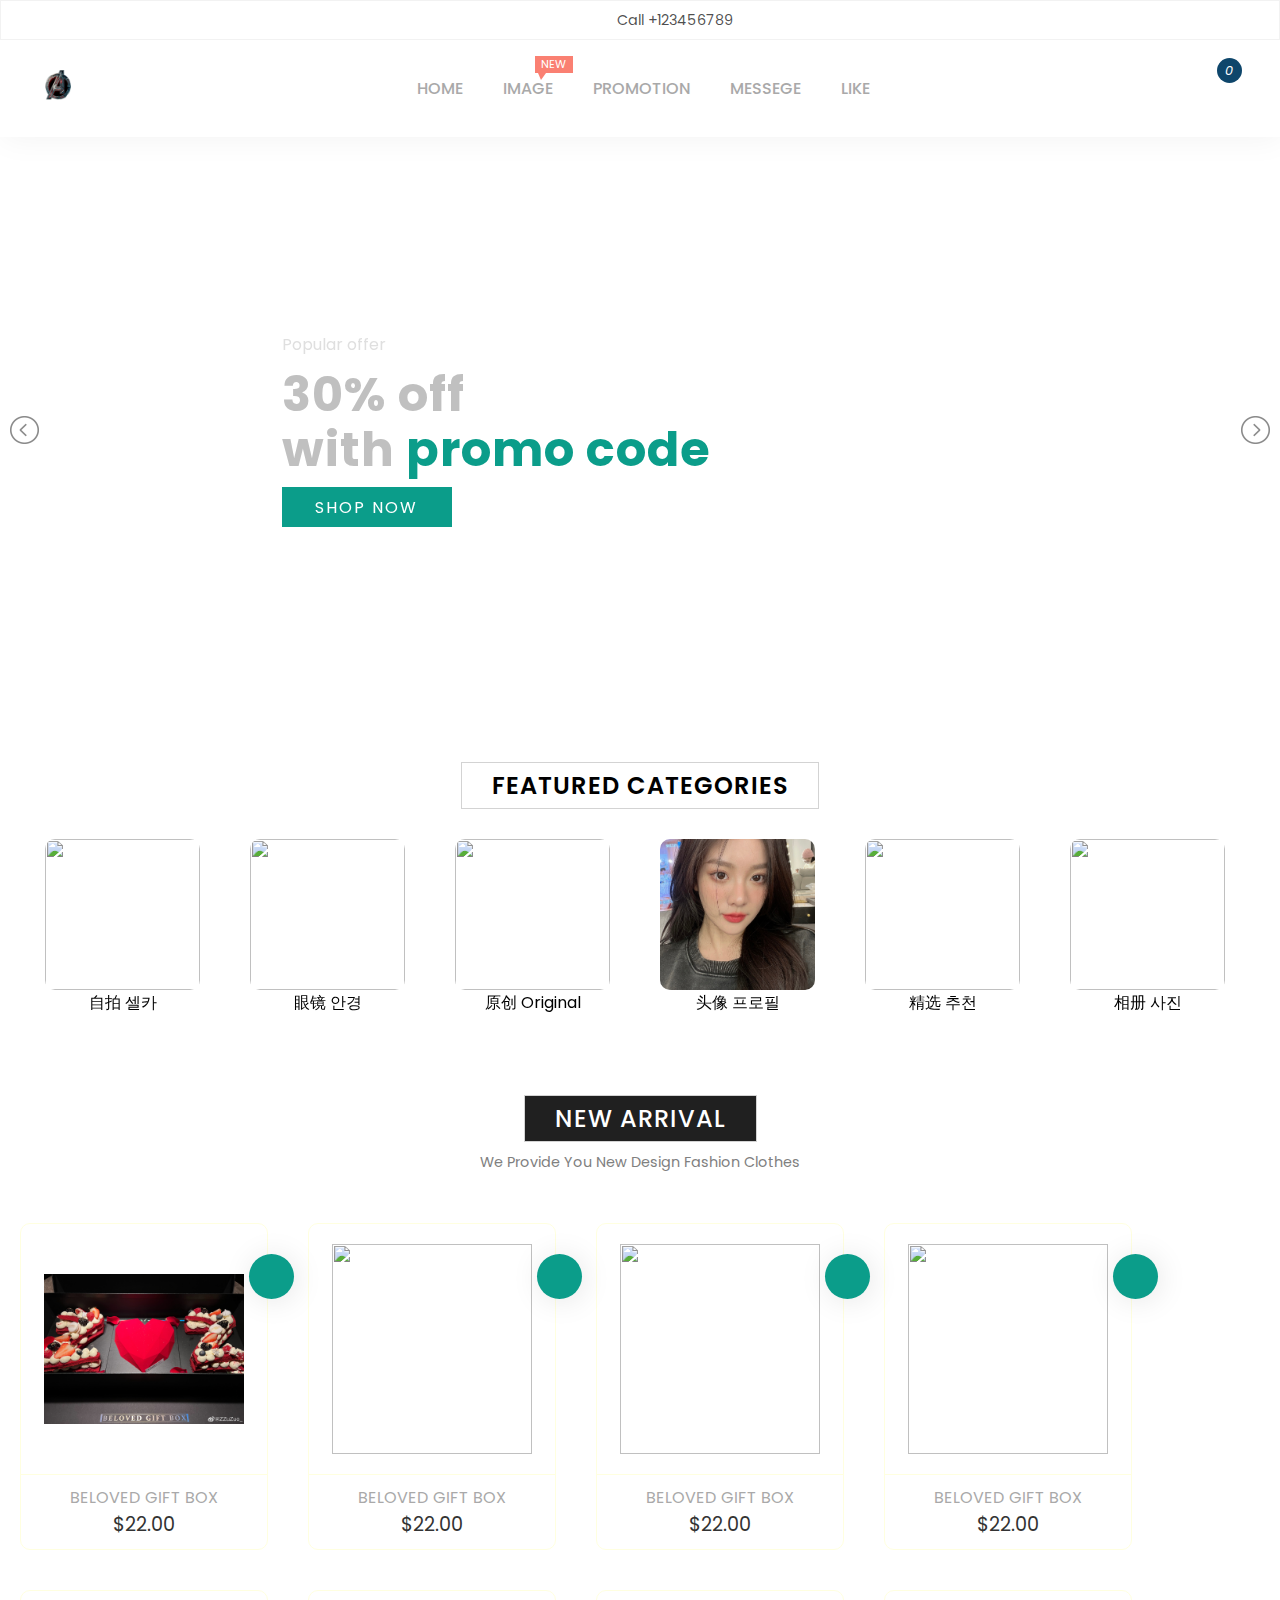
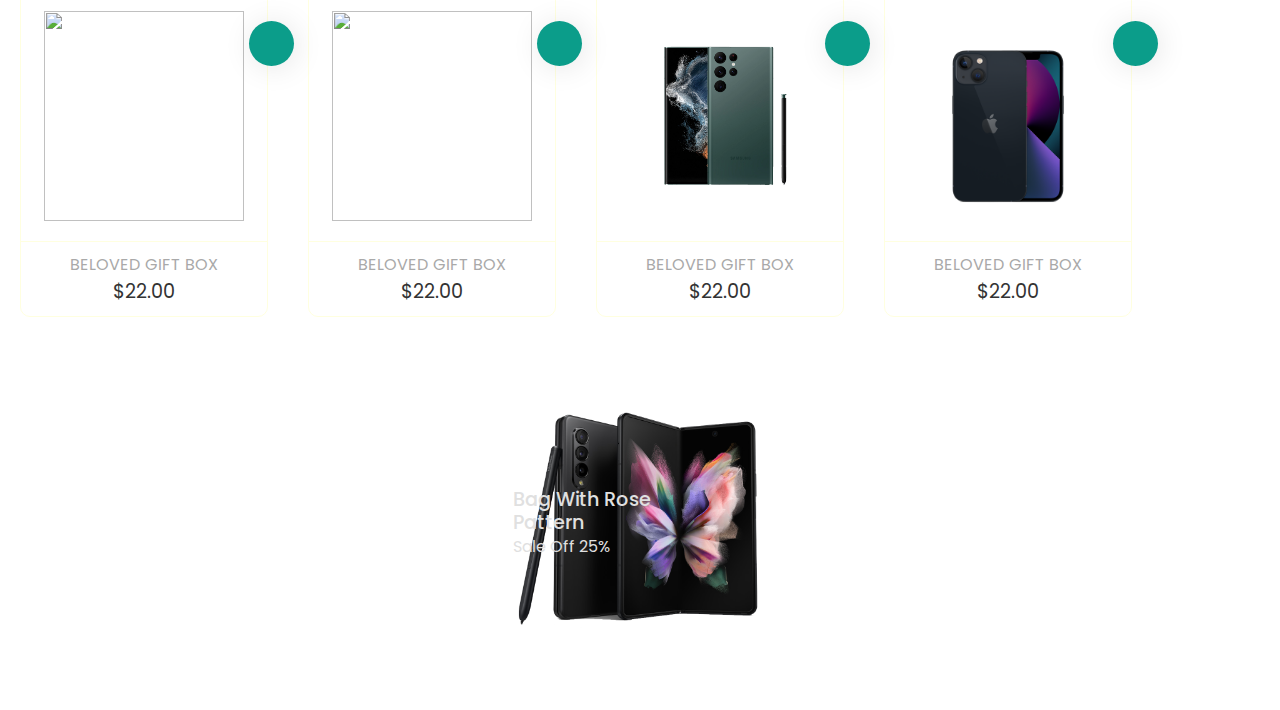
==== commit 54e77e6b: "title" ====
--- a/index.html
+++ b/index.html
@@ -51,14 +51,14 @@
             <ul class="menu">
                 <li><a href="#">Home</a></li>
 
-                <li><a href="#">Man</a>
+                <li><a href="#">image</a>
                     <!-- sale-lable -->
-                    <span class="sale-label">Sale</span>
+                    <span class="sale-label">new</span>
                 </li>
 
-                <li><a href="#">Women</a></li>
-                <li><a href="#">Kids</a></li>
-                <li><a href="#">Shop</a></li>
+                <li><a href="#">promotion</a></li>
+                <li><a href="#">messege</a></li>
+                <li><a href="#">like</a></li>
             </ul>
             <!-- right-menu -->
             <div class="right-menu">
@@ -153,7 +153,8 @@
                 <!-- slider-text-countainer -->
                 <div class="slider-text-countainer">
                     <div class="f-slide-text">
-                        <span>Limited offer</span>
+                        <!-- <span>Limited offer</span> -->
+                        <span>Popular offer</span>
                         <strong>30% off <br>with <font> promo code</font></strong>
                         <!-- <strong>이미지 크기조정 중</strong> -->
                         <a href="#" class="f-slider-btn">Shop Now</a>
@@ -224,7 +225,7 @@
             <!-- text---------------- -->
             <span>眼镜 안경</span>
         </li>
-        <!-- 1------------------ -->
+        <!-- 3------------------ -->
         <li class="item-a">
             <!-- feature-box -->
             <div class="feature-box">
@@ -235,7 +236,7 @@
             <!-- text---------------- -->
             <span>原创 Original</span>
         </li>
-        <!-- 1------------------ -->
+        <!-- 4------------------ -->
         <li class="item-a">
             <!-- feature-box -->
             <div class="feature-box">
@@ -246,7 +247,7 @@
             <!-- text---------------- -->
             <span>头像 프로필</span>
         </li>
-        <!-- 1------------------ -->
+        <!-- 5------------------ -->
         <li class="item-a">
             <!-- feature-box -->
             <div class="feature-box">
@@ -257,7 +258,7 @@
             <!-- text---------------- -->
             <span>精选 추천</span>
         </li>
-        <!-- 1------------------ -->
+        <!-- 6------------------ -->
         <li class="item-a">
             <!-- feature-box -->
             <div class="feature-box">
@@ -279,21 +280,182 @@
         </div>
         <!-- product-container -->
         <div class="product-container">
-            <!-- product-box -->
-            <div class="product-box">
-                <img src="./images/logo.png">
-            </div>
-            <!-- details -->
-            <div class="product-details">
-                <a href="#" class="p-name">Drawstring T-Shirt</a>
-                <span class="p-price">$22.00</span>
-            </div>
-        </div>
-
- 
+
+            <!-- product-box-1 -->
+            <div class="product-box">
+                <!-- img -->
+                <div class="product-img">
+                    <!-- add-cart -->
+                    <a href="#" class="add-cart">
+                        <i class="fas fa-shopping-cart"></i>
+                    </a>
+
+                    <img src="./images/item01.jpg">
+                </div>
+
+                <!-- details -->
+                <div class="product-details">
+                    <a href="#" class="p-name">BELOVED GIFT BOX</a>
+                    <span class="p-price">$22.00</span>
+                </div>
+            </div>
+
+            <!-- product-box-2 -->
+            <div class="product-box">
+                <!-- img -->
+                <div class="product-img">
+                    <!-- add-cart -->
+                    <a href="#" class="add-cart">
+                        <i class="fas fa-shopping-cart"></i>
+                    </a>
+
+                    <img src="./images/item02.jpg">
+                </div>
+
+                <!-- details -->
+                <div class="product-details">
+                    <a href="#" class="p-name">BELOVED GIFT BOX</a>
+                    <span class="p-price">$22.00</span>
+                </div>
+            </div>
+
+            <!-- product-box-3 -->
+            <div class="product-box">
+                <!-- img -->
+                <div class="product-img">
+                    <!-- add-cart -->
+                    <a href="#" class="add-cart">
+                        <i class="fas fa-shopping-cart"></i>
+                    </a>
+
+                    <img src="./images/item03.jpg">
+                </div>
+
+                <!-- details -->
+                <div class="product-details">
+                    <a href="#" class="p-name">BELOVED GIFT BOX</a>
+                    <span class="p-price">$22.00</span>
+                </div>
+            </div>
+
+            <!-- product-box-4 -->
+            <div class="product-box">
+                <!-- img -->
+                <div class="product-img">
+                    <!-- add-cart -->
+                    <a href="#" class="add-cart">
+                        <i class="fas fa-shopping-cart"></i>
+                    </a>
+
+                    <img src="./images/item04.jpg">
+                </div>
+
+                <!-- details -->
+                <div class="product-details">
+                    <a href="#" class="p-name">BELOVED GIFT BOX</a>
+                    <span class="p-price">$22.00</span>
+                </div>
+            </div>
+
+            <!-- product-box-5 -->
+            <div class="product-box">
+                <!-- img -->
+                <div class="product-img">
+                    <!-- add-cart -->
+                    <a href="#" class="add-cart">
+                        <i class="fas fa-shopping-cart"></i>
+                    </a>
+
+                    <img src="./images/item05.jpg">
+                </div>
+
+                <!-- details -->
+                <div class="product-details">
+                    <a href="#" class="p-name">BELOVED GIFT BOX</a>
+                    <span class="p-price">$22.00</span>
+                </div>
+            </div>
+
+            <!-- product-box-6 -->
+            <div class="product-box">
+                <!-- img -->
+                <div class="product-img">
+                    <!-- add-cart -->
+                    <a href="#" class="add-cart">
+                        <i class="fas fa-shopping-cart"></i>
+                    </a>
+
+                    <img src="./images/item06.jpg">
+                </div>
+
+                <!-- details -->
+                <div class="product-details">
+                    <a href="#" class="p-name">BELOVED GIFT BOX</a>
+                    <span class="p-price">$22.00</span>
+                </div>
+            </div>
+
+            <!-- product-box-7 -->
+            <div class="product-box">
+                <!-- img -->
+                <div class="product-img">
+                    <!-- add-cart -->
+                    <a href="#" class="add-cart">
+                        <i class="fas fa-shopping-cart"></i>
+                    </a>
+
+                    <img src="./images/Item07.png">
+                </div>
+
+                <!-- details -->
+                <div class="product-details">
+                    <a href="#" class="p-name">BELOVED GIFT BOX</a>
+                    <span class="p-price">$22.00</span>
+                </div>
+            </div>
+
+            <!-- product-box-8 -->
+            <div class="product-box">
+                <!-- img -->
+                <div class="product-img">
+                    <!-- add-cart -->
+                    <a href="#" class="add-cart">
+                        <i class="fas fa-shopping-cart"></i>
+                    </a>
+
+                    <img src="./images/Item08.png">
+                </div>
+
+                <!-- details -->
+                <div class="product-details">
+                    <a href="#" class="p-name">BELOVED GIFT BOX</a>
+                    <span class="p-price">$22.00</span>
+                </div>
+            </div>
+
+
+
+        </div>
+
+
     </section>
 
-
+    <!-- sale -->
+    <section class="sale">
+        <!-- sale-box -->
+        <div class="sale-box">
+            <!-- img -->
+            <img src="./images/Item09.png">
+            <!-- text -->
+            <a href="#">
+                <div class="sale-text">
+                    <strong>Bag With Rose Pattern</strong>
+                    <span>Sale Off 25%</span>
+                </div>
+            </a>
+        </div>
+
+    </section>
 
 
 
@@ -348,4 +510,4 @@
 
 </body>
 
-</html>
+</html>--- a/style.css
+++ b/style.css
@@ -436,6 +436,7 @@
     height: 210px;
     margin: 20px;
     cursor: pointer;
+    position: relative;
 }
 .product-img img{
     width: 100%;
@@ -462,3 +463,71 @@
 .product-box:hover{
     box-shadow: 2px 2px 30px rgba(0, 0, 0, 0.1);
 }
+.add-cart{
+    position: absolute;
+    right: -50px;
+    top: 10px;
+    width: 45px;
+    height: 45px;
+    border-radius: 50%;
+    display: flex;
+    justify-content: center;
+    align-items: center;
+    color: whitesmoke;
+    background-color: #0b9d8a;
+    box-shadow: 2px 2px 30px rgba(0, 0, 0, 0.1);
+    display: none;
+    animation: fade 0.3s;
+}
+.add-cart:hover{
+    background-color: salmon;
+    transition: all ease 0.2s;
+
+}
+.product-box:hover,
+.add-cart{
+    display: flex;
+}
+.new-arrival{
+    display: flex;
+    flex-direction: column;
+    justify-content: center;
+}
+.sale{
+    width: 95%;
+    display: flex;
+    justify-content: center;
+    align-items: center;
+    flex-wrap: wrap;
+    margin: 20px auto;
+}
+.sale-box{
+    width: 280px;
+    border-radius: 20px;
+    margin: 20px;
+    position: relative;
+}
+.sale-box img{
+    width: 100%;
+    height: 100%;
+    object-fit: cover;
+    object-position: center right;
+}
+.sale-text{
+    position: absolute;
+    left: 20%;
+    top: 50%;
+    transform: translate(-20%,-50%);
+    display: flex;
+    flex-direction: column;
+
+}
+.sale-box a{
+    color: rgb(224, 224, 224);
+}
+.sale-text strong{
+    font-size: 1.2rem;
+    font-weight: 500;
+    width: 80%;
+    line-height: 23px;
+}
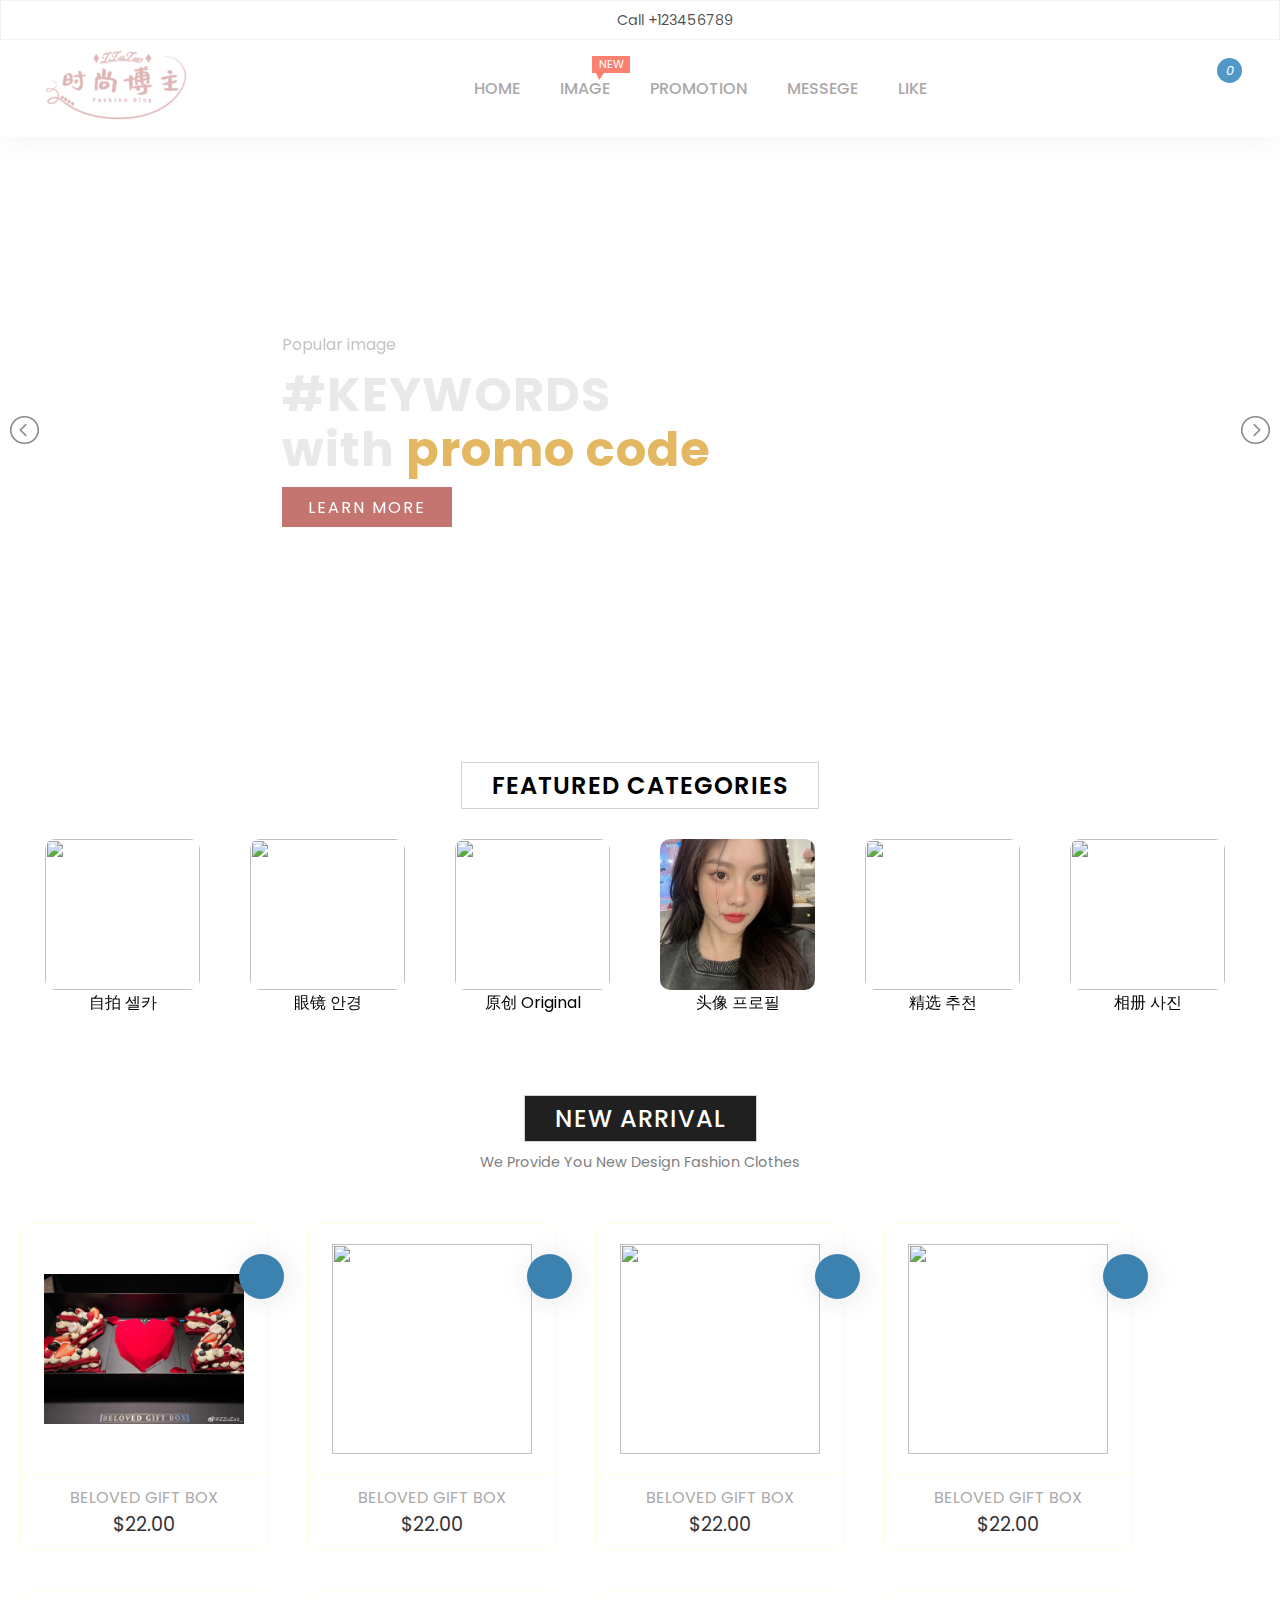
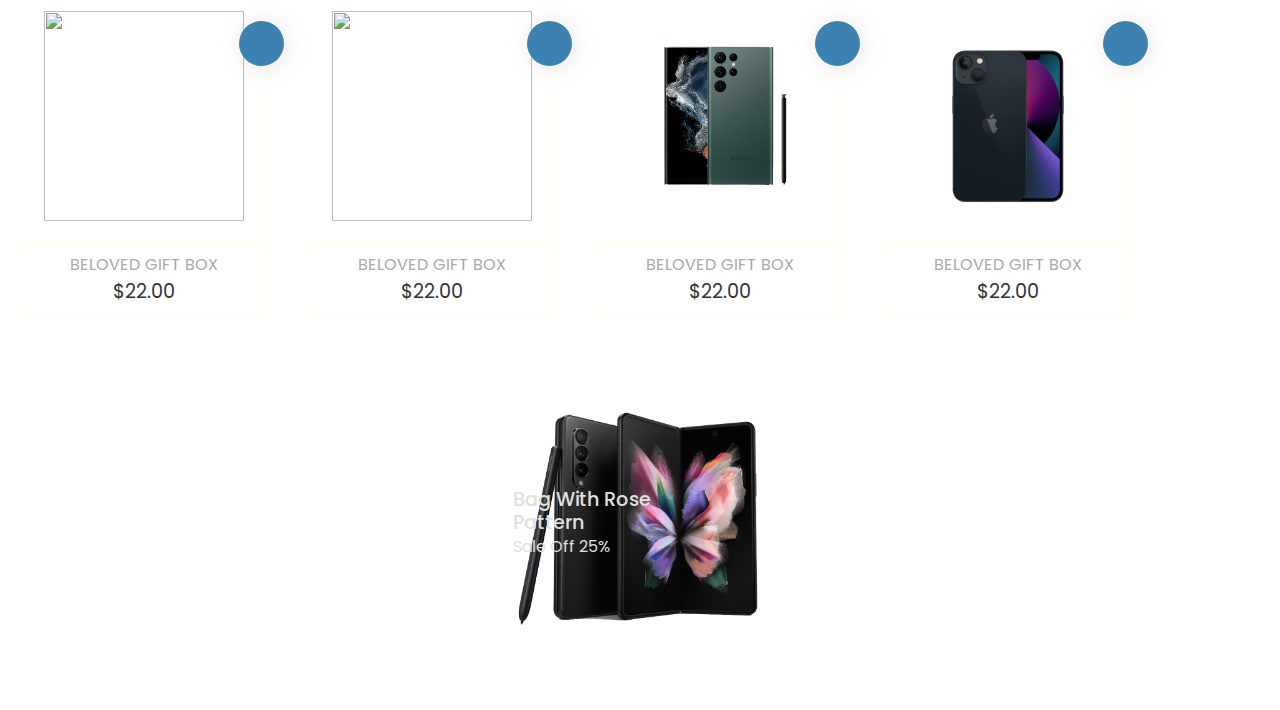
==== commit 1391e0f2: "text , logodesign" ====
--- a/index.html
+++ b/index.html
@@ -18,7 +18,7 @@
     <!-- light-slider-css -->
     <script src="lightslider.js"></script>
     <!-- fav-icon -->
-    <link rel="shortcut icon" href="images/witch.png" />
+    <link rel="shortcut icon" href="images/logodesign.png" />
     <!-- using-Font-Awesome-For_Icons -->
     <script src="https://kit.fontawesome.com/62cf104d13.js" crossorigin="anonymous"></script>
 </head>
@@ -45,7 +45,7 @@
         <div class="navigation">
             <!-- logo -->
             <a href="#" class="logo">
-                <img src="images/logo.png">
+                <img src="images/logodesign.png">
             </a>
             <!-- menu -->
             <ul class="menu">
@@ -71,9 +71,9 @@
                     <i class="fas fa-user"></i>
                 </a>
 
-                <!-- cart-icon -->
-                <a href="#">
-                    <i class="fas fa-shopping-cart">
+                <!-- messege-icon -->
+                <a href="#">
+                    <i class="fa-solid fa-message">
                         <!-- number-of-product-in-cart -->
                         <span class="num-cart-product">0</span>
                     </i>
@@ -154,10 +154,10 @@
                 <div class="slider-text-countainer">
                     <div class="f-slide-text">
                         <!-- <span>Limited offer</span> -->
-                        <span>Popular offer</span>
-                        <strong>30% off <br>with <font> promo code</font></strong>
+                        <span>Popular image</span>
+                        <strong>#KEYWORDS<br>with <font> promo code</font></strong>
                         <!-- <strong>이미지 크기조정 중</strong> -->
-                        <a href="#" class="f-slider-btn">Shop Now</a>
+                        <a href="#" class="f-slider-btn">Learn more</a>
                     </div>
                 </div>
             </div>
@@ -170,10 +170,10 @@
                 <!-- slider-text-countainer -->
                 <div class="slider-text-countainer">
                     <div class="f-slide-text">
-                        <span>Limited offer</span>
-                        <strong>30% off <br>with <font> promo code</font></strong>
+                        <span>Limited image</span>
+                        <strong>#KEYWORDS<br>with <font> promo code</font></strong>
                         <!-- <strong>이미지 크기조정 중</strong> -->
-                        <a href="#" class="f-slider-btn">Shop Now</a>
+                        <a href="#" class="f-slider-btn">Learn more</a>
                     </div>
                 </div>
             </div>
@@ -186,10 +186,10 @@
                 <!-- slider-text-countainer -->
                 <div class="slider-text-countainer">
                     <div class="f-slide-text">
-                        <span>Limited offer</span>
-                        <strong>30% off <br>with <font> promo code</font></strong>
+                        <span>Promotion image</span>
+                        <strong>#KEYWORDS<br>with <font> promo code</font></strong>
                         <!-- <strong>이미지 크기조정 중</strong> -->
-                        <a href="#" class="f-slider-btn">Shop Now</a>
+                        <a href="#" class="f-slider-btn">Learn more</a>
                     </div>
                 </div>
             </div>
--- a/style.css
+++ b/style.css
@@ -1,4 +1,5 @@
 @import url('https://fonts.googleapis.com/css2?family=Poppins:ital,wght@0,100;0,200;0,300;0,400;0,500;0,600;0,700;0,800;0,900;1,100;1,200;1,300;1,400;1,500;1,600;1,700;1,800;1,900&display=swap');
+
 body{
     margin: 0px;
     padding: 0px;
@@ -50,7 +51,7 @@
     padding: 0px 45px;
 }
 .logo img{
-    height: 30px;
+    height: 70px;
 }
 .menu{
     display: flex;
@@ -68,7 +69,7 @@
 .right-menu a{
     margin: 0px 10px;
     font-size: 1.2rem;
-    color: rgba(0, 0, 0, 0.7);
+    color: rgba(99, 79, 79, 0.7);
 }
 .menu a:hover
 .right-menu a:hover,
@@ -105,7 +106,7 @@
     left: 10%;
     top: 100%;
 }
-.fa-shopping-cart{
+.fa-message{
     position: relative;
 }
 .num-cart-product{
@@ -116,7 +117,7 @@
     height: 25px;
     font-size: 0.8rem;
     border-radius: 100%;
-    background-color: rgb(14, 70, 107);
+    background-color: rgb(81, 152, 199);
     color: white;
     display: flex;
     justify-content: center;
@@ -317,13 +318,13 @@
     align-items: center;
 }    
 .f-slide-text{
-    color: #dfdfdf;
+    color: #c4c4c4;
     display: flex;
     flex-direction: column;
     margin-right: auto;
 }
 .f-slide-text strong{
-    color: #c0c0c0;
+    color: #e2e2e2be;
     font-size: 3rem;
     line-height: 55px;
     margin-top: 10px;
@@ -333,7 +334,7 @@
     text-transform: uppercase;
     letter-spacing: 6px;
     font-weight: 500;
-    color: #666666;
+    color: #d3a1a1;
     font-size: 1.2rem;
 }
 .f-slider-btn{
@@ -343,13 +344,14 @@
     justify-content: center;
     align-items: center;
     color: white;
-    background-color: #0b9d8a;
+    /* background-color: #2c2d64d8; */
+    background-color: #b95c55d8;
     text-transform: uppercase;
     letter-spacing: 2px;
     margin-top: 10px;
 }
 .f-slide-text strong font{
-    color: #0b9d8a;
+    color: #e4b763;
 }
 .feature-heading{
     display: flex;
@@ -465,7 +467,7 @@
 }
 .add-cart{
     position: absolute;
-    right: -50px;
+    right: -40px;
     top: 10px;
     width: 45px;
     height: 45px;
@@ -474,7 +476,7 @@
     justify-content: center;
     align-items: center;
     color: whitesmoke;
-    background-color: #0b9d8a;
+    background-color: #3c82b1;
     box-shadow: 2px 2px 30px rgba(0, 0, 0, 0.1);
     display: none;
     animation: fade 0.3s;
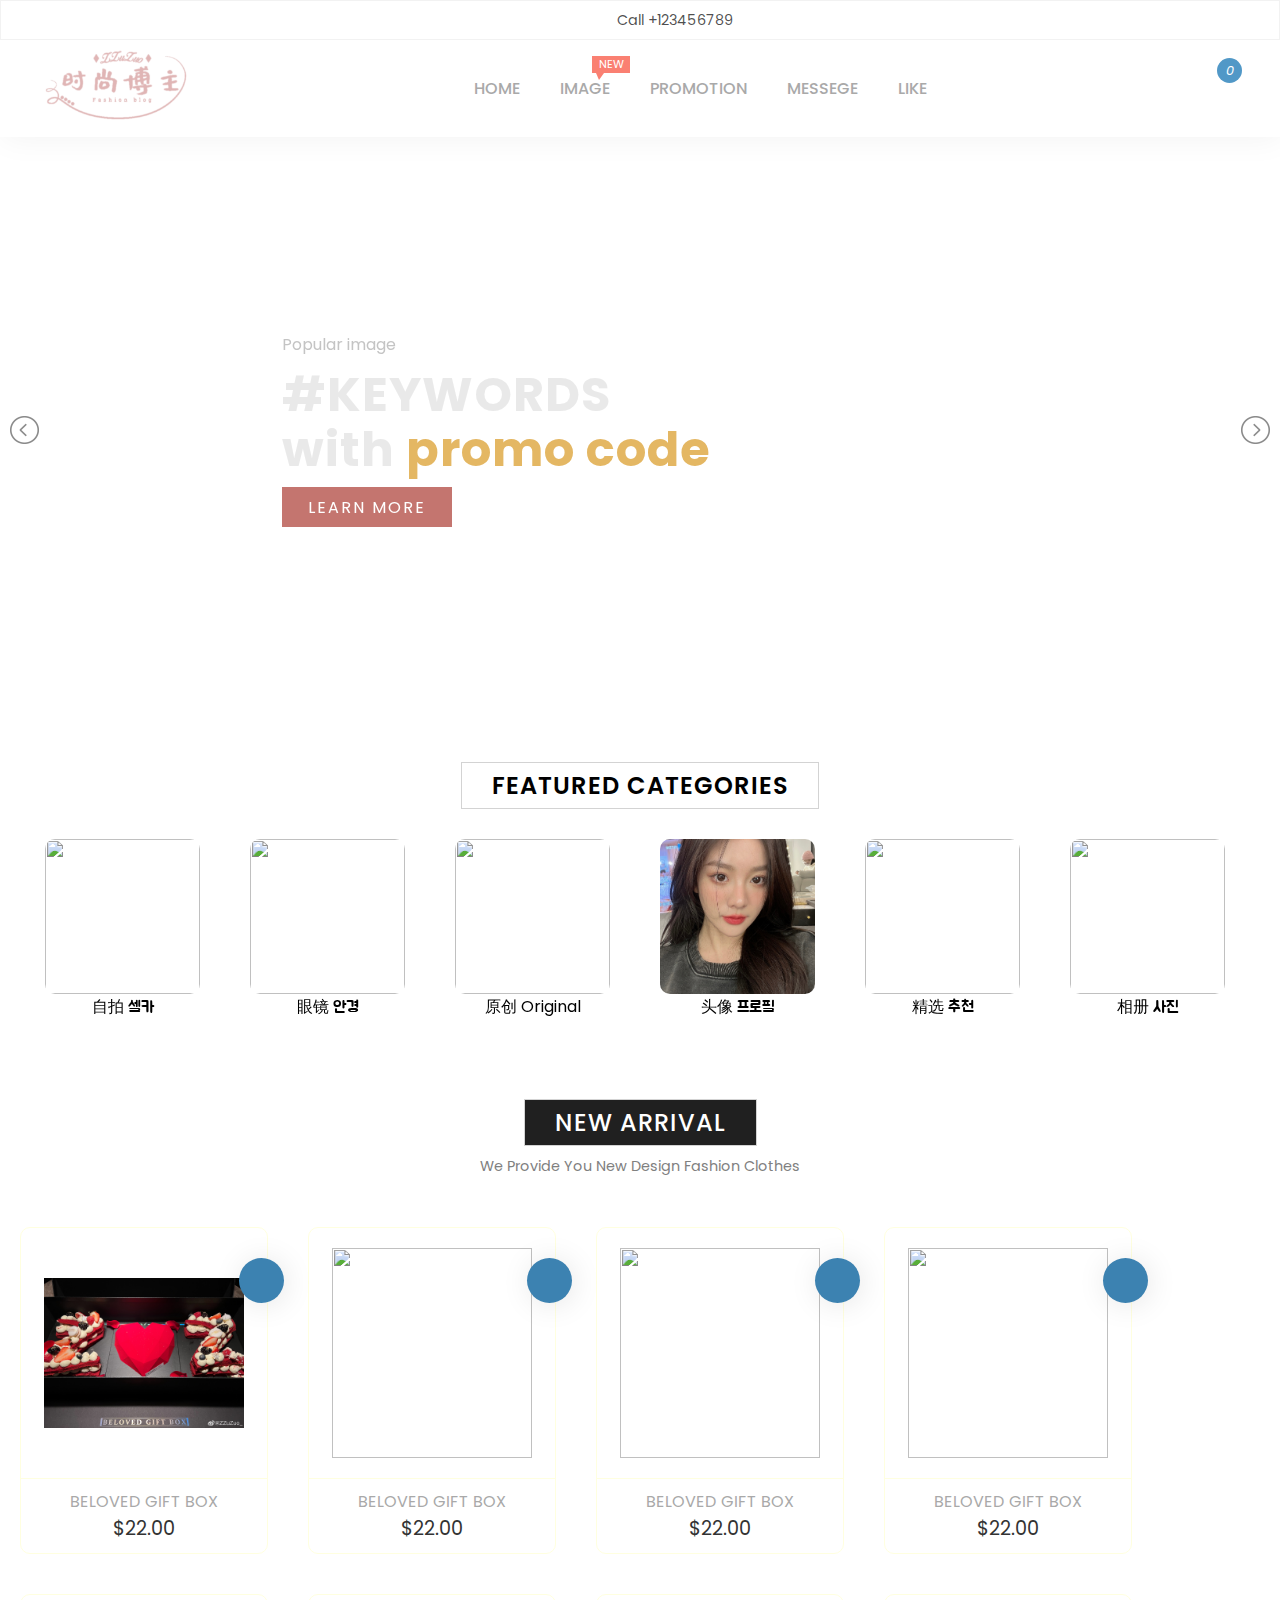
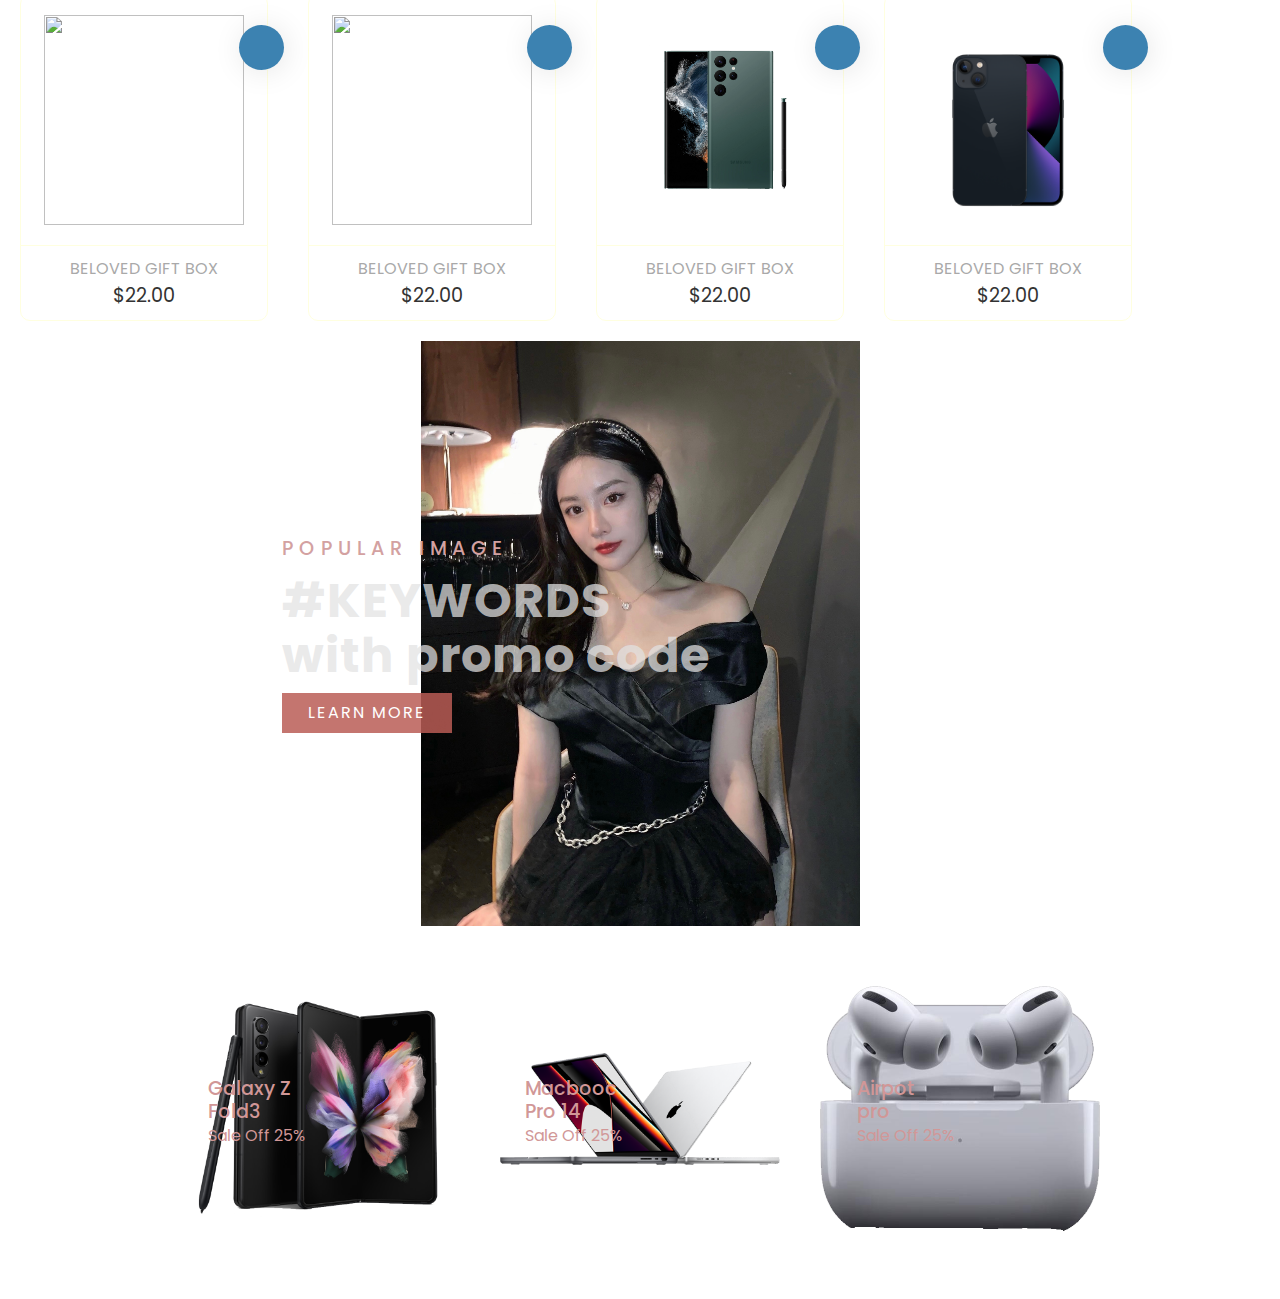
==== commit ac51de12: "banner tab 추가" ====
--- a/index.html
+++ b/index.html
@@ -156,7 +156,6 @@
                         <!-- <span>Limited offer</span> -->
                         <span>Popular image</span>
                         <strong>#KEYWORDS<br>with <font> promo code</font></strong>
-                        <!-- <strong>이미지 크기조정 중</strong> -->
                         <a href="#" class="f-slider-btn">Learn more</a>
                     </div>
                 </div>
@@ -172,7 +171,6 @@
                     <div class="f-slide-text">
                         <span>Limited image</span>
                         <strong>#KEYWORDS<br>with <font> promo code</font></strong>
-                        <!-- <strong>이미지 크기조정 중</strong> -->
                         <a href="#" class="f-slider-btn">Learn more</a>
                     </div>
                 </div>
@@ -188,7 +186,6 @@
                     <div class="f-slide-text">
                         <span>Promotion image</span>
                         <strong>#KEYWORDS<br>with <font> promo code</font></strong>
-                        <!-- <strong>이미지 크기조정 중</strong> -->
                         <a href="#" class="f-slider-btn">Learn more</a>
                     </div>
                 </div>
@@ -432,81 +429,117 @@
                     <span class="p-price">$22.00</span>
                 </div>
             </div>
-
-
-
-        </div>
-
-
+        </div>
     </section>
 
-    <!-- sale -->
-    <section class="sale">
-        <!-- sale-box -->
-        <div class="sale-box">
-            <!-- img -->
-            <img src="./images/Item09.png">
-            <!-- text -->
-            <a href="#">
-                <div class="sale-text">
-                    <strong>Bag With Rose Pattern</strong>
-                    <span>Sale Off 25%</span>
-                </div>
-            </a>
-        </div>
-
-    </section>
-
-
-
-
-    <!-- script -->
-    <script type="text/javascript">
-        /* For Search bar------------------------ */
-        $(document).on('click', '.search', function () {
-            $('.search-bar').addClass('search-bar-active')
-        });
-        $(document).on('click', '.search-cancel', function () {
-            $('.search-bar').removeClass('search-bar-active')
-        });
-
-        /* login-sign-up-form */
-        $(document).on('click', '.user,.already-account', function () {
-            $('.form').addClass('login-active').removeClass('sign-up-active')
-        });
-
-        $(document).on('click', '.sign-up-btn', function () {
-            $('.form').addClass('sign-up-active').removeClass('login-active')
-        });
-
-        $(document).on('click', '.form-cancel', function () {
-            $('.form').removeClass('login-active').removeClass('sign-up-active')
-        });
-
-        /* full-slider-script */
-        $(document).ready(function () {
-            $('#adaptive').lightSlider({
-                adaptiveHeight: true,
-                auto: true,
-                item: 1,
-                slideMargin: 0,
-                loop: true
-            });
-        });
-
-        /* ----Feature-slider------- */
-        $(document).ready(function () {
-            $('#autoWidth').lightSlider({
-                autoWidth: true,
-                loop: true,
-                onSliderLoad: function () {
-                    $('#autoWidth').removeClass('cS-hidden');
-                }
-            });
-        });
-
-
-    </script>
+    <!-- banner----------------------------- -->
+
+    <!-- box-1 -->
+    <li class="item-a">
+        <!-- box------------------ -->
+        <div class="banner-box f-slide-3">
+            <!-- slider-text-countainer -->
+            <div class="banner-text-countainer">
+                <div class="banner-text">
+                    <!-- <span>Limited offer</span> -->
+                    <span>Popular image</span>
+                    <strong>#KEYWORDS<br>with <font> promo code</font></strong>
+                    <a href="#" class="banner-btn">Learn more</a>
+                </div>
+            </div>
+        </div>
+
+
+        <!-- sale -->
+        <section class="sale">
+            <!-- sale-box-1 -->
+            <div class="sale-box">
+                <!-- img -->
+                <img src="./images/Item09.png">
+                <!-- text -->
+                <a href="#">
+                    <div class="sale-text">
+                        <strong>Galaxy Z Fold3</strong>
+                        <span>Sale Off 25%</span>
+                    </div>
+                </a>
+            </div>
+            <!-- sale-box-2 -->
+            <div class="sale-box">
+                <!-- img -->
+                <img src="./images/macbook-pro.png">
+                <!-- text -->
+                <a href="#">
+                    <div class="sale-text">
+                        <strong>Macbooc Pro 14</strong>
+                        <span>Sale Off 25%</span>
+                    </div>
+                </a>
+            </div> <!-- sale-box-3 -->
+            <div class="sale-box">
+                <!-- img -->
+                <img src="./images/airpot-pro.png">
+                <!-- text -->
+                <a href="#">
+                    <div class="sale-text">
+                        <strong>Airpot pro</strong>
+                        <span>Sale Off 25%</span>
+                    </div>
+                </a>
+            </div>
+
+        </section>
+
+
+
+
+        <!-- script -->
+        <script type="text/javascript">
+            /* For Search bar------------------------ */
+            $(document).on('click', '.search', function () {
+                $('.search-bar').addClass('search-bar-active')
+            });
+            $(document).on('click', '.search-cancel', function () {
+                $('.search-bar').removeClass('search-bar-active')
+            });
+
+            /* login-sign-up-form */
+            $(document).on('click', '.user,.already-account', function () {
+                $('.form').addClass('login-active').removeClass('sign-up-active')
+            });
+
+            $(document).on('click', '.sign-up-btn', function () {
+                $('.form').addClass('sign-up-active').removeClass('login-active')
+            });
+
+            $(document).on('click', '.form-cancel', function () {
+                $('.form').removeClass('login-active').removeClass('sign-up-active')
+            });
+
+            /* full-slider-script */
+            $(document).ready(function () {
+                $('#adaptive').lightSlider({
+                    adaptiveHeight: true,
+                    auto: true,
+                    item: 1,
+                    slideMargin: 0,
+                    loop: true
+                });
+            });
+
+            /* ----Feature-slider------- */
+            $(document).ready(function () {
+                $('#autoWidth').lightSlider({
+                    autoWidth: true,
+                    loop: true,
+                    onSliderLoad: function () {
+                        $('#autoWidth').removeClass('cS-hidden');
+                    }
+                });
+            });
+
+
+        </script>
 
 </body>
 
--- a/style.css
+++ b/style.css
@@ -1,9 +1,14 @@
 @import url('https://fonts.googleapis.com/css2?family=Poppins:ital,wght@0,100;0,200;0,300;0,400;0,500;0,600;0,700;0,800;0,900;1,100;1,200;1,300;1,400;1,500;1,600;1,700;1,800;1,900&display=swap');
-
+@import url('https://fonts.googleapis.com/css2?family=Jua&display=swap');
+
+@font-face {
+    font-family: "chinese01";
+    src: url(XiaolaiMonoSC-Regular.ttf);
+}
 body{
     margin: 0px;
     padding: 0px;
-    font-family: poppins;
+    font-family: 'poppins';
     background-color: white;
 }
 
@@ -291,7 +296,8 @@
     }
 }
 
-.full-slider-box{
+.full-slider-box,
+.banner-box{
     width: 70%;
     height: 65vh;
     display: flex;
@@ -311,33 +317,38 @@
 .f-slide-3{
     background-image: url(./images/slide03.png);
 }
-.slider-text-countainer{
+.slider-text-countainer,
+.banner-text-countainer{
     width: 80%;
     height: 90%;
     display: flex;
     align-items: center;
 }    
-.f-slide-text{
+.f-slide-text,
+.banner-text{
     color: #c4c4c4;
     display: flex;
     flex-direction: column;
     margin-right: auto;
 }
-.f-slide-text strong{
+.f-slide-text strong,
+.banner-text strong{
     color: #e2e2e2be;
     font-size: 3rem;
     line-height: 55px;
     margin-top: 10px;
     letter-spacing: 1px;
 }
-.f-slider-text span{
+.f-slider-text span,
+.banner-text span{
     text-transform: uppercase;
     letter-spacing: 6px;
     font-weight: 500;
     color: #d3a1a1;
     font-size: 1.2rem;
 }
-.f-slider-btn{
+.f-slider-btn,
+.banner-btn{
     width: 170px;
     height: 40px;
     display: flex;
@@ -389,6 +400,7 @@
     color: #666666;
 }
 .item-a{
+    font-family:'poppins','Jua', 'chinese01' , sans-serif ;
     display: flex;
     justify-content: center;
     align-items: center;
@@ -514,6 +526,7 @@
     height: 100%;
     object-fit: cover;
     object-position: center right;
+    flex-grow: 0.5;
 }
 .sale-text{
     position: absolute;
@@ -525,7 +538,7 @@
 
 }
 .sale-box a{
-    color: rgb(224, 224, 224);
+    color: rgb(209, 151, 151);
 }
 .sale-text strong{
     font-size: 1.2rem;
